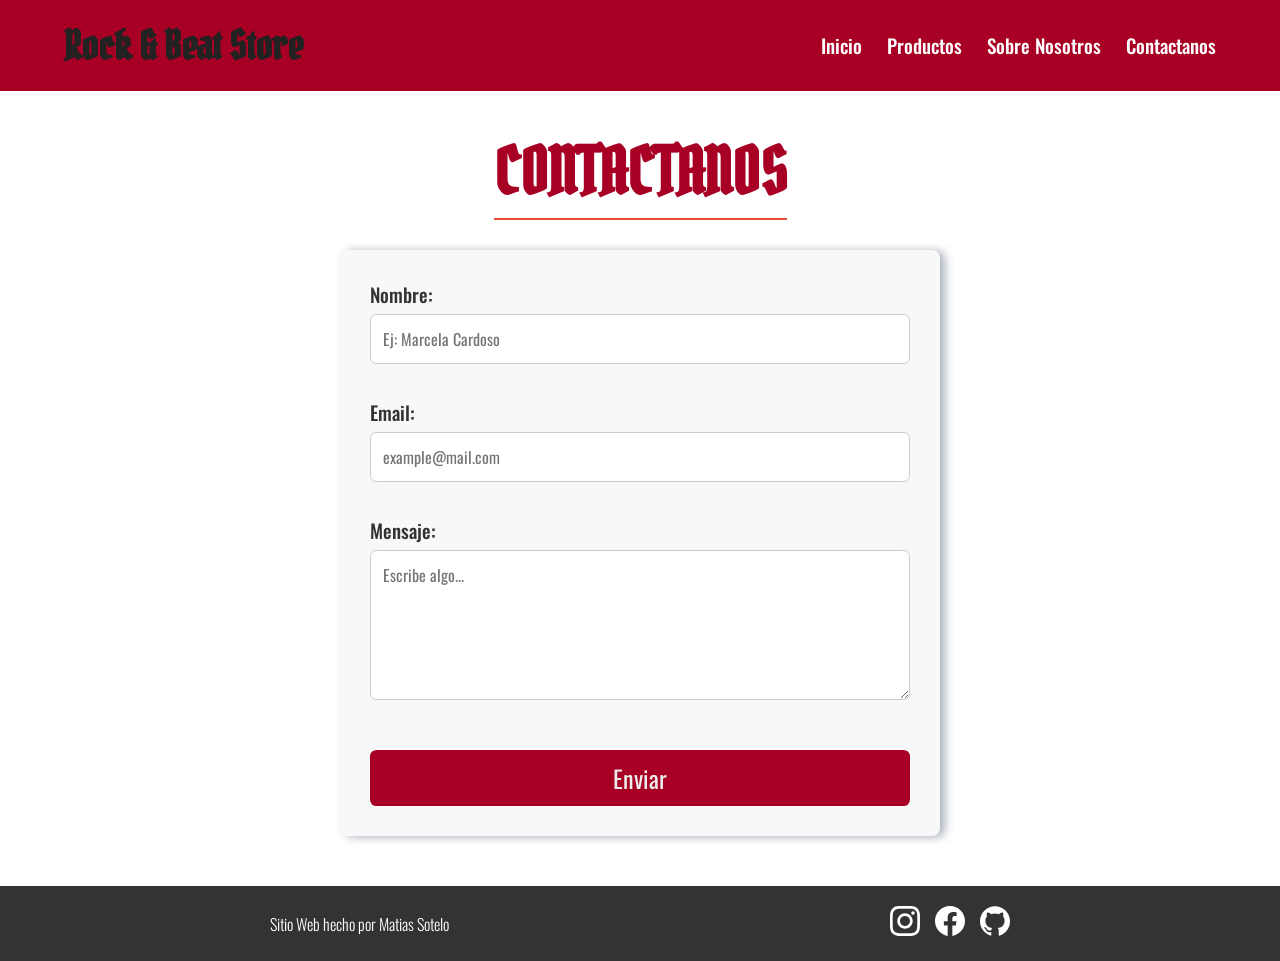
==== contactanos.html @ d2932f8d "Pagina terminada" ====
<!DOCTYPE html>
<html lang="es">
  <head>
    <meta charset="UTF-8" />
    <meta name="viewport" content="width=device-width, initial-scale=1.0" />
    <link rel="preconnect" href="https://fonts.googleapis.com" />
    <link rel="preconnect" href="https://fonts.gstatic.com" crossorigin />
    <link
      href="https://fonts.googleapis.com/css2?family=Oswald:wght@200..700&family=Pirata+One&display=swap"
      rel="stylesheet"
    />
    <link rel="stylesheet" href="styles.css" />
    <link rel="icon" href="./img/favicon.ico" type="image/x-icon">
    <title>Rock & Beat Store - Tienda de música y accesorios</title>
  </head>

  <body>
    <header>
      <h1>Rock & Beat Store</h1>
      <nav>
        <ul>
          <li><a href="./index.html">Inicio</a></li>
          <li><a href="./index.html#productos">Productos</a></li>
          <li><a href="./sobre-nosotros.html">Sobre Nosotros</a></li>
          <li><a href="#">Contactanos</a></li>
        </ul>
      </nav>
    </header>
    <main>
      <h2 class="contactanos">CONTACTANOS</h2>
      <form action="https://formspree.io/f/myznbbrg" method="POST">
        <label
          >Nombre:
          <input
            type="text"
            name="nombre"
            required
            placeholder="Ej: Marcela Cardoso"
            class="input-form"
            id="nombre-form"
          />
        </label>
        <br />
        <label
          >Email:
          <input
            type="email"
            name="email"
            required
            placeholder="example@mail.com" class="input-form" id="email-form"/></label
        ><br />
        <label
          >Mensaje:
          <textarea
            name="mensaje"
            required
            placeholder="Escribe algo..."
            class="input-form"
            id="mensaje-form"
          ></textarea>
        </label><br>
        <button type="submit" id="button-form">Enviar</button>
      </form>
    </main>
    <footer>
      <p>Sitio Web hecho por Matias Sotelo</p>
      <div class="icons">
        <a href="https://www.instagram.com/" target="_blank"
          ><img src="./img/icons/instagram.svg" alt="Instagram"
        /></a>
        <a href="https://www.facebook.com/" target="_blank"
          ><img src="./img/icons/facebook.svg" alt="Facebook"
        /></a>
        <a href="https://github.com/MatiSotelo2004" target="_blank"
          ><img src="./img/icons/github.svg" alt="GitHub - Maty2004"
        /></a>
      </div>
    </footer>
  </body>
</html>
---- styles.css ----
* {
  font-family: "Oswald", sans-serif;
  font-optical-sizing: auto;
  font-style: normal;
  box-sizing: border-box;
  margin: 0;
  padding: 0;
}

/*=====HEADER=====*/

header {
  background-color: #a80024;
  /* background-color: #161f2e; */
  color: #ffffff;
  padding: 20px 5%;
  display: flex;
  justify-content: space-between;
  align-items: center;
}

header h1 {
  font-family: "Pirata One", cursive;
  font-size: 2.5rem;
  margin: 0;
  color: #222222;
}

header nav ul {
  list-style: none;
  padding: 0;
  margin: 0;
  display: flex;
  gap: 25px;
}

header nav ul li a {
  text-decoration: none;
  color: #ffffff;
  font-weight: 500;
  font-size: 1.2rem;
}

header nav ul li a:hover {
  color: #333333;
  transition-duration: 300ms;
}

@media (max-width: 768px) {
  header {
    flex-direction: column;
    text-align: center;
  }

  header h1 {
    margin-bottom: 15px;
    font-size: 2rem;
  }

  header nav ul {
    justify-content: center;
    gap: 15px;
  }

  header nav ul li a {
    font-size: 1rem;
  }
}

/*=====MAIN=====*/
/*BIENVENIDA*/
.bienvenida {
  background-color: #f8f8f8;
  padding: 50px 5%;
  text-align: center;
  margin-bottom: 40px;
}

.bienvenida article {
  max-width: 800px;
  margin: 0 auto;
}

.bienvenida h2 {
  font-family: "Pirata One", cursive;
  font-size: 2.8rem;
  color: #a80024;
  margin-top: 0;
  margin-bottom: 15px;
}

.bienvenida p {
  font-size: 1.6rem;
  line-height: 1.6;
  color: #333333;
  font-weight: 400;
}

@media (min-width: 1024px) {
  .bienvenida {
    padding: 80px 5%;
  }

  .bienvenida h2 {
    font-size: 3.2rem;
  }
}

/*PRODUCTOS*/
.Productos > h2 {
  font-family: "Pirata One", cursive;
  text-align: center;
  font-size: 4rem;
  color: #a80024;
  margin: 0 auto 30px auto;
  border-bottom: 2px solid #e74c3c;
  display: table;
  padding-bottom: 5px;
}

.Vinilos {
  background-color: #444444;
  text-align: center;
  padding: 25px 5%;
}
.Accesorios {
  background-color: #ededed;
  text-align: center;
  padding: 25px 5%;
}
.Vinilos h3 {
  color: #ffffff;
  font-size: 2.5rem;
  margin-bottom: 20px;
}
.Accesorios h3 {
  color: #444444;
  font-size: 2.5rem;
  margin-bottom: 20px;
}
.prodvinilos,
.prodaccesorios {
  display: flex;
  flex-wrap: wrap;
  align-items: center;
  justify-content: space-around;
}
.producto-card {
  background-color: #f8f8f8;
  width: 400px;
  padding: 40px 10px;
  margin-bottom: 40px;
  border-radius: 0.5rem;
  box-shadow: 5px 1px 10px #1324405b;
}

.producto-card img {
  width: 300px;
  height: 300px;
  box-shadow: 5px 1px 10px #1324405b;
}
.producto-card h4 {
  font-size: 1.4rem;
}
.Banda {
  font-size: 1.2rem;
  color: #62071b;
}
.Precio {
  font-size: 1.7rem;
  font-weight: bold;
  margin-bottom: 20px;
}
.Descripcion {
  font-style: italic;
}
.Comprar-button {
  background-color: #a80024;
  color: #ededed;
  border-radius: 0.4rem;
  text-decoration: none;
  font-size: 1.5rem;
  padding: 5px;
}
.Comprar-button:hover {
  background-color: #df5170;
  transition-duration: 300ms;
  color: #444444;
}
/* ¿QUIENES SOMOS? */
.quienes-somos h2 {
  font-family: "Pirata One", cursive;
  font-size: 4rem;
  color: #a80024;
  margin: 0 auto 40px auto;
  border-bottom: 2px solid #e74c3c;
  display: table;
}
.quienes-somos {
  background-color: #f8f8f8;
  padding: 80px 15%;
  text-align: center;
}
.quienes-somos p {
  font-size: 1.8rem;
  line-height: 1.6;
  color: #333333;
  font-weight: 400;
}
@media (max-width: 1024px) {
  .quienes-somos {
    padding: 30px 5%;
  }
  .quienes-somos h2 {
    font-size: 3.5rem;
  }
  .quienes-somos p {
    font-size: 1.3rem;
  }
}
.opiniones {
  background-color: #444444;
  text-align: center;
  padding-top: 20px;
}
.opiniones h2 {
  color: #ededed;
  font-size: 3.5rem;
}
.grid-opiniones {
  padding: 5%;
  display: grid;
  /* grid-template-columns: repeat(auto-fit, minmax(350px, 1fr)); */
  grid-template-columns: 1fr 1fr auto;
  gap: 30px;
  justify-content: center;
}
.opinion-card {
  background-color: #f8f8f8;
  width: 250px;
  padding: 0 10px;
  border-radius: 0.5rem;
  box-shadow: 10px 1px 10px #1324405b;
}
.opinion-card p {
  font-size: 1.3rem;
  margin-bottom: 20px;
}
.reseña {
  padding: 30px 0;
}
.opinion-card h3 {
  padding: 0 0 40px 0;
  font-size: 1.5rem;
}
@media (max-width: 900px) {
  .opiniones h2 {
    color: #ededed;
    font-size: 3rem;
  }
  .grid-opiniones {
    grid-template-columns: 1fr auto;
  }
}
@media (max-width: 580px) {
  .grid-opiniones {
    grid-template-columns: auto;
  }
}
/* CONTACTANOS */
.contactanos {
  font-family: "Pirata One", cursive;
  text-align: center;
  font-size: 4rem;
  color: #a80024;
  margin: 40px auto 30px auto;
  border-bottom: 2px solid #e74c3c;
  display: table;
  padding-bottom: 5px;
}
form {
  max-width: 600px;
  margin: 0 auto 50px auto;
  padding: 30px;
  background-color: #f8f8f8;
  border-radius: 0.5rem;
  box-shadow: 5px 1px 10px #1324405b;
}

form label {
  display: block;
  font-size: 1.2rem;
  font-weight: 500;
  color: #333333;
  margin-bottom: 10px;
}

.input-form {
  width: 100%;
  padding: 12px;
  margin-top: 5px;
  border: 1px solid #ccc;
  border-radius: 0.4rem;
  font-size: 1rem;
  box-sizing: border-box;
}

#mensaje-form{
  height: 150px;
  resize: vertical;
}

#button-form {
  background-color: #a80024;
  color: #ededed;
  border: none;
  border-radius: 0.4rem;
  text-decoration: none;
  font-size: 1.5rem;
  padding: 10px 20px;
  cursor: pointer;
  display: block;
  width: 100%;
  margin-top: 10px;
}

#button-form:hover {
  transition-duration: 300ms;
  background-color: #df5170;
  color: #444444;
}

/*=====FOOTER=====*/
footer {
  background-color: #333333;
  color: #ffffff;
  padding: 20px 0;
  text-align: center;
  /* margin-top: 40px; */
  display: flex;
  flex-direction: column;
  align-items: center;
  justify-content: center;
}

footer p {
  font-size: 1rem;
  font-weight: 300;
}

.icons {
  display: flex;
  gap: 15px;
  margin: 0;
}

.icons a {
  display: block;
}

.icons img {
  width: 30px;
  height: 30px;
  filter: invert(100%);
}

@media (min-width: 768px) {
  footer {
    flex-direction: row;
    justify-content: space-around;
    padding: 20px 50px;
  }

  footer p {
    margin: 0;
  }
}
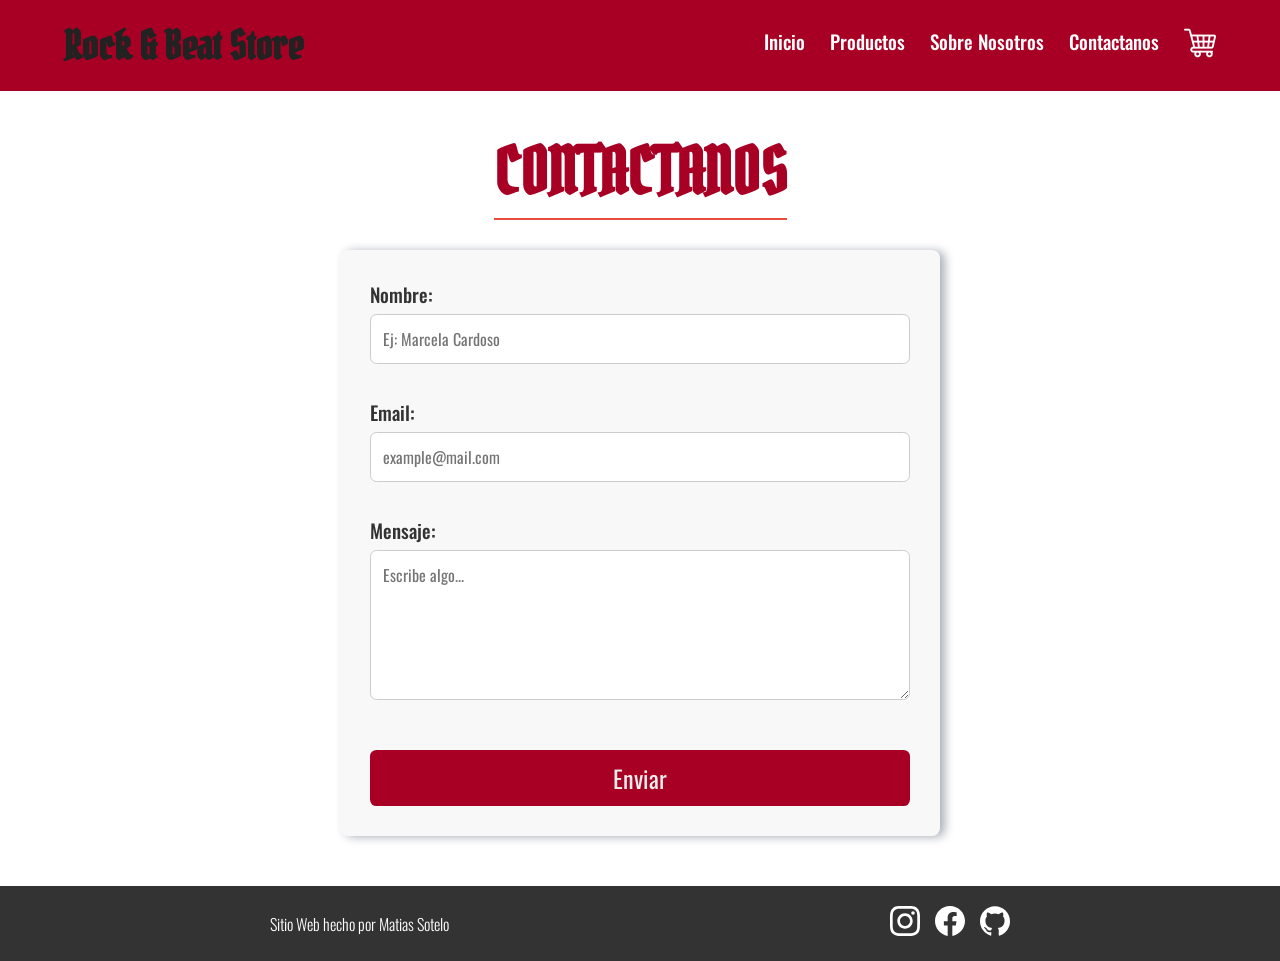
==== commit 6f27aa01: "Prototipo de carrito" ====
--- a/contactanos.html
+++ b/contactanos.html
@@ -10,7 +10,7 @@
       rel="stylesheet"
     />
     <link rel="stylesheet" href="styles.css" />
-    <link rel="icon" href="./img/favicon.ico" type="image/x-icon">
+    <link rel="icon" href="./img/favicon.ico" type="image/x-icon" />
     <title>Rock & Beat Store - Tienda de música y accesorios</title>
   </head>
 
@@ -23,6 +23,16 @@
           <li><a href="./index.html#productos">Productos</a></li>
           <li><a href="./sobre-nosotros.html">Sobre Nosotros</a></li>
           <li><a href="#">Contactanos</a></li>
+          <li>
+            <a href="#" id="carrito"
+              ><img
+                id="carrito_img"
+                src="./img/carrito-de-compras.png"
+                alt="Ver carrito de compra"
+              />
+              <span id="carrito_contador"></span>
+            </a>
+          </li>
         </ul>
       </nav>
     </header>
@@ -47,7 +57,9 @@
             type="email"
             name="email"
             required
-            placeholder="example@mail.com" class="input-form" id="email-form"/></label
+            placeholder="example@mail.com"
+            class="input-form"
+            id="email-form" /></label
         ><br />
         <label
           >Mensaje:
@@ -57,8 +69,8 @@
             placeholder="Escribe algo..."
             class="input-form"
             id="mensaje-form"
-          ></textarea>
-        </label><br>
+          ></textarea></label
+        ><br />
         <button type="submit" id="button-form">Enviar</button>
       </form>
     </main>
@@ -76,5 +88,24 @@
         /></a>
       </div>
     </footer>
+
+    <!-- MODAL CARRITO -->
+    <div class="modal_carrito">
+      <div class="contenido-modal">
+        <div class="carrito-header">
+          <p>TU CARRITO</p>
+          <a href="" id="cerrar-carrito"
+            ><img src="./img/cerrar.png" alt="Cerrar Carrito"
+          /></a>
+        </div>
+        <div class="productos-carrito"></div>
+        <div class="botones-carrito">
+          <button id="vaciar-carrito">Vaciar Carrito</button>
+          <a href="#" id="confirmar-carrito">Confirmar</a>
+        </div>
+      </div>
+    </div>
+
+    <script src="script.js"></script>
   </body>
 </html>
--- a/styles.css
+++ b/styles.css
@@ -46,6 +46,26 @@
   transition-duration: 300ms;
 }
 
+#carrito_img {
+  height: 2rem;
+  width: 2rem;
+  filter: invert(100%);
+}
+#carrito_contador {
+  color: #ffffff;
+  font-weight: 500;
+  font-size: 1.2rem;
+}
+
+#carrito:hover #carrito_img {
+  filter: invert(20%);
+  transition-duration: 300ms;
+}
+#carrito:hover #carrito_contador {
+  color: #333333;
+  transition-duration: 300ms;
+}
+
 @media (max-width: 768px) {
   header {
     flex-direction: column;
@@ -176,6 +196,7 @@
 }
 .Comprar-button {
   background-color: #a80024;
+  border: none;
   color: #ededed;
   border-radius: 0.4rem;
   text-decoration: none;
@@ -336,7 +357,6 @@
   color: #ffffff;
   padding: 20px 0;
   text-align: center;
-  /* margin-top: 40px; */
   display: flex;
   flex-direction: column;
   align-items: center;
@@ -375,3 +395,81 @@
     margin: 0;
   }
 }
+
+/* MODAL CARRITO */
+.modal_carrito{
+  display: none;
+  position: fixed;
+  background-color: rgba(0, 0, 0, 0.305);
+  width: 100%;
+  height: 100%;
+  z-index: 1000;
+  left: 0;
+  top: 0;
+}
+.contenido-modal{
+  background-color: #f8f8f8;
+  margin: 5% auto;
+  padding: 20px;
+  border-radius: 8px;
+  width: 80%;
+  max-width: 600px;
+  position: relative;
+}
+.contenido-modal p{
+  font-size: 1.5rem;
+  font-weight: bold;
+  color: #333333;
+}
+.carrito-header{
+  display: flex;
+  justify-content: space-between;
+}
+.carrito-header a{
+  margin-top: 8px;
+}
+.botones-carrito{
+  display: flex;
+  justify-content: space-between;
+  margin: 5px;
+  padding-top: 20px;
+}
+#vaciar-carrito{
+  background-color: #a80024;
+  border: none;
+  color: #ededed;
+  border-radius: 0.4rem;
+  text-decoration: none;
+  font-size: 1.1rem;
+  font-weight: bold;
+  padding: 5px;
+}
+#vaciar-carrito:hover{
+  background-color: #df5170;
+  transition-duration: 300ms;
+  color: #444444;
+}
+#confirmar-carrito{
+  background-color: #84a800;
+  color: #ededed;
+  border-radius: 0.4rem;
+  text-decoration: none;
+  font-size: 1.1rem;
+  font-weight: bold;
+  padding: 5px;
+}
+#confirmar-carrito:hover{
+  background-color: rgb(134, 166, 141);
+  transition-duration: 300ms;
+  color: #444444;
+}
+#cerrar-carrito img{
+  width: 20px;
+  height: 20px;
+}
+#carrito-vacio{
+  font-weight: 300;
+  color: #444444;
+  text-align: center;
+  margin: 1rem;
+}
